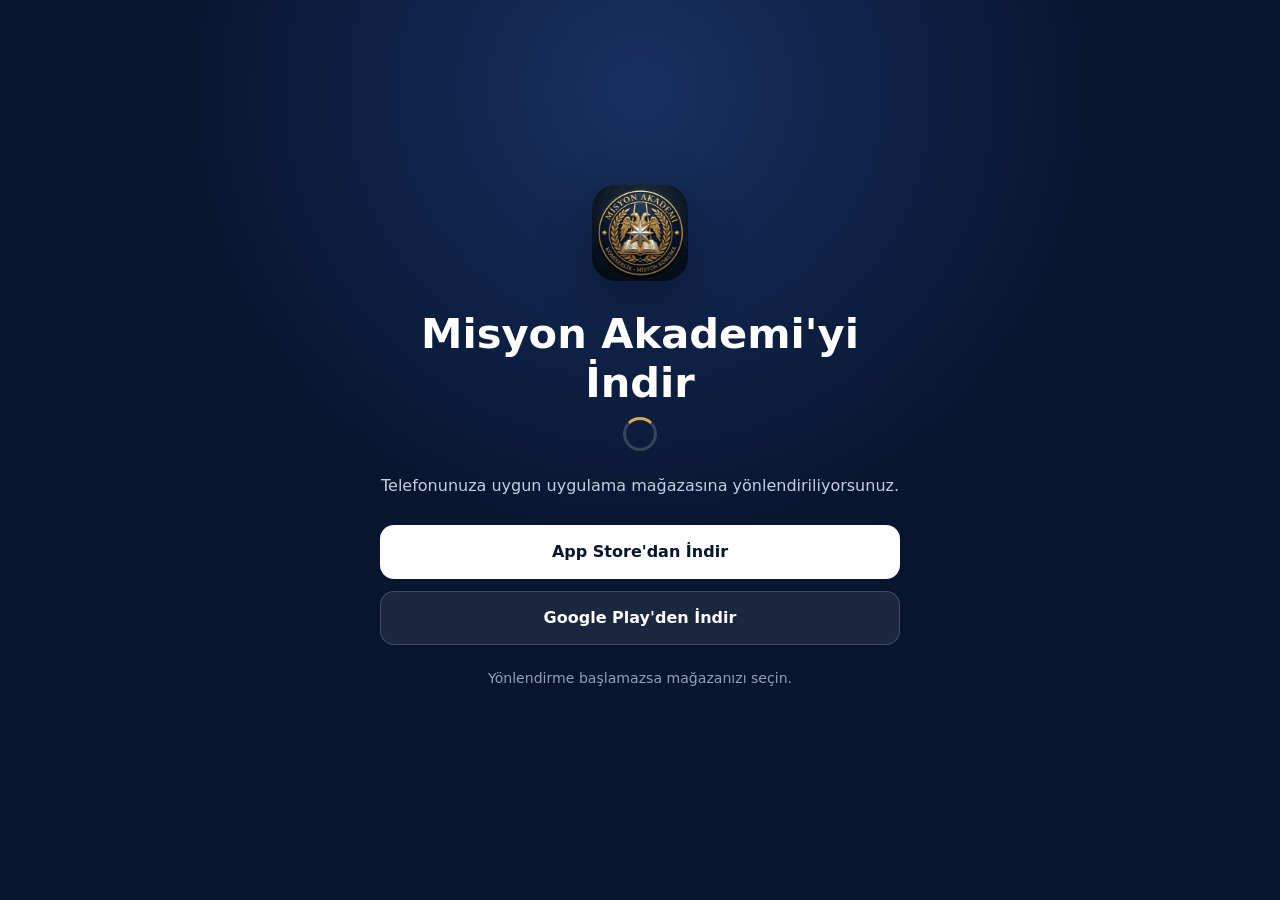
==== indir/index.html @ 48d5b4ca "Add files via upload" ====
<!doctype html>
<html lang="tr">
  <head>
    <meta charset="utf-8" />
    <meta name="viewport" content="width=device-width, initial-scale=1" />
    <meta name="robots" content="noindex, follow" />
    <meta name="theme-color" content="#07152f" />
    <title>Misyon Akademi'yi İndir</title>
    <meta
      name="description"
      content="Misyon Akademi uygulamasını App Store veya Google Play'den indirin."
    />
    <link rel="icon" href="../assets/icons/logo.png" type="image/png" />
    <style>
      :root {
        color-scheme: dark;
        font-family: Inter, system-ui, -apple-system, BlinkMacSystemFont, "Segoe UI", sans-serif;
        background: #07152f;
        color: #fff;
      }

      * { box-sizing: border-box; }

      body {
        min-height: 100vh;
        margin: 0;
        display: grid;
        place-items: center;
        padding: 24px;
        background:
          radial-gradient(circle at 50% 10%, rgba(45, 83, 160, .45), transparent 44%),
          #07152f;
      }

      main {
        width: min(100%, 520px);
        text-align: center;
      }

      .logo {
        width: 96px;
        height: 96px;
        border-radius: 24px;
        box-shadow: 0 18px 50px rgba(0, 0, 0, .35);
      }

      h1 { margin: 24px 0 10px; font-size: clamp(1.8rem, 7vw, 2.6rem); }
      p { margin: 0 auto 26px; color: #c5cee0; line-height: 1.6; }

      .spinner {
        width: 34px;
        height: 34px;
        margin: 0 auto 22px;
        border: 3px solid rgba(255, 255, 255, .18);
        border-top-color: #d9ad52;
        border-radius: 50%;
        animation: spin .8s linear infinite;
      }

      @keyframes spin { to { transform: rotate(360deg); } }

      .stores {
        display: grid;
        gap: 12px;
      }

      .store-link {
        display: flex;
        align-items: center;
        justify-content: center;
        gap: 10px;
        min-height: 54px;
        padding: 14px 20px;
        border: 1px solid rgba(255, 255, 255, .18);
        border-radius: 14px;
        background: rgba(255, 255, 255, .08);
        color: #fff;
        font-weight: 700;
        text-decoration: none;
      }

      .store-link:first-child { background: #fff; color: #07152f; }
      .store-link:focus-visible { outline: 3px solid #d9ad52; outline-offset: 3px; }
      .note { margin-top: 22px; font-size: .88rem; color: #91a0bc; }
    </style>
    <script>
      (function () {
        var APP_STORE_URL = "https://apps.apple.com/us/app/komiserlik-misyon-koruma/id6760534055";
        var PLAY_STORE_URL = "https://play.google.com/store/apps/details?id=com.misyonakademi.paem&hl=tr";
        var userAgent = navigator.userAgent || navigator.vendor || "";
        var isIPadOS = navigator.platform === "MacIntel" && navigator.maxTouchPoints > 1;
        var isIOS = /iPad|iPhone|iPod/i.test(userAgent) || isIPadOS;
        var isAndroid = /Android/i.test(userAgent);

        if (isIOS) {
          window.location.replace(APP_STORE_URL);
        } else if (isAndroid) {
          window.location.replace(PLAY_STORE_URL);
        }
      })();
    </script>
  </head>
  <body>
    <main>
      <img class="logo" src="../assets/icons/logo.png" alt="Misyon Akademi" />
      <h1>Misyon Akademi'yi İndir</h1>
      <div class="spinner" aria-hidden="true"></div>
      <p>Telefonunuza uygun uygulama mağazasına yönlendiriliyorsunuz.</p>
      <div class="stores">
        <a class="store-link" href="https://apps.apple.com/us/app/komiserlik-misyon-koruma/id6760534055">
          App Store'dan İndir
        </a>
        <a class="store-link" href="https://play.google.com/store/apps/details?id=com.misyonakademi.paem&amp;hl=tr">
          Google Play'den İndir
        </a>
      </div>
      <p class="note">Yönlendirme başlamazsa mağazanızı seçin.</p>
    </main>
  </body>
</html>
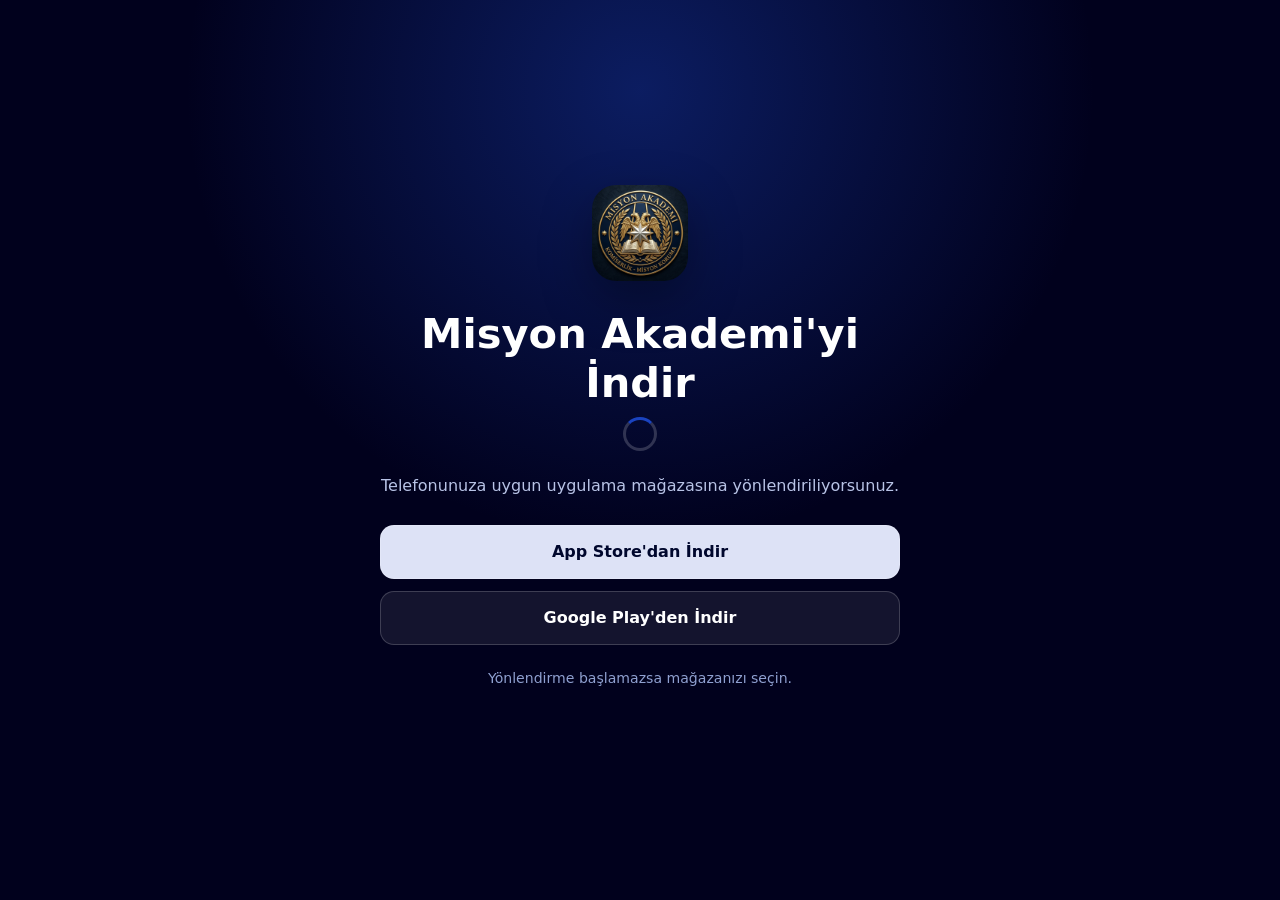
==== commit a55759f4: "Add files via upload" ====
--- a/indir/index.html
+++ b/indir/index.html
@@ -4,7 +4,7 @@
     <meta charset="utf-8" />
     <meta name="viewport" content="width=device-width, initial-scale=1" />
     <meta name="robots" content="noindex, follow" />
-    <meta name="theme-color" content="#07152f" />
+    <meta name="theme-color" content="#01011d" />
     <title>Misyon Akademi'yi İndir</title>
     <meta
       name="description"
@@ -15,7 +15,7 @@
       :root {
         color-scheme: dark;
         font-family: Inter, system-ui, -apple-system, BlinkMacSystemFont, "Segoe UI", sans-serif;
-        background: #07152f;
+        background: #01011d;
         color: #fff;
       }
 
@@ -28,8 +28,8 @@
         place-items: center;
         padding: 24px;
         background:
-          radial-gradient(circle at 50% 10%, rgba(45, 83, 160, .45), transparent 44%),
-          #07152f;
+          radial-gradient(circle at 50% 10%, rgba(26, 67, 191, .42), transparent 44%),
+          #01011d;
       }
 
       main {
@@ -45,14 +45,14 @@
       }
 
       h1 { margin: 24px 0 10px; font-size: clamp(1.8rem, 7vw, 2.6rem); }
-      p { margin: 0 auto 26px; color: #c5cee0; line-height: 1.6; }
+      p { margin: 0 auto 26px; color: #b8c3e6; line-height: 1.6; }
 
       .spinner {
         width: 34px;
         height: 34px;
         margin: 0 auto 22px;
         border: 3px solid rgba(255, 255, 255, .18);
-        border-top-color: #d9ad52;
+        border-top-color: #1a43bf;
         border-radius: 50%;
         animation: spin .8s linear infinite;
       }
@@ -79,9 +79,9 @@
         text-decoration: none;
       }
 
-      .store-link:first-child { background: #fff; color: #07152f; }
-      .store-link:focus-visible { outline: 3px solid #d9ad52; outline-offset: 3px; }
-      .note { margin-top: 22px; font-size: .88rem; color: #91a0bc; }
+      .store-link:first-child { background: #dde2f6; color: #00072d; }
+      .store-link:focus-visible { outline: 3px solid #0d34e9; outline-offset: 3px; }
+      .note { margin-top: 22px; font-size: .88rem; color: #8fa0d0; }
     </style>
     <script>
       (function () {
